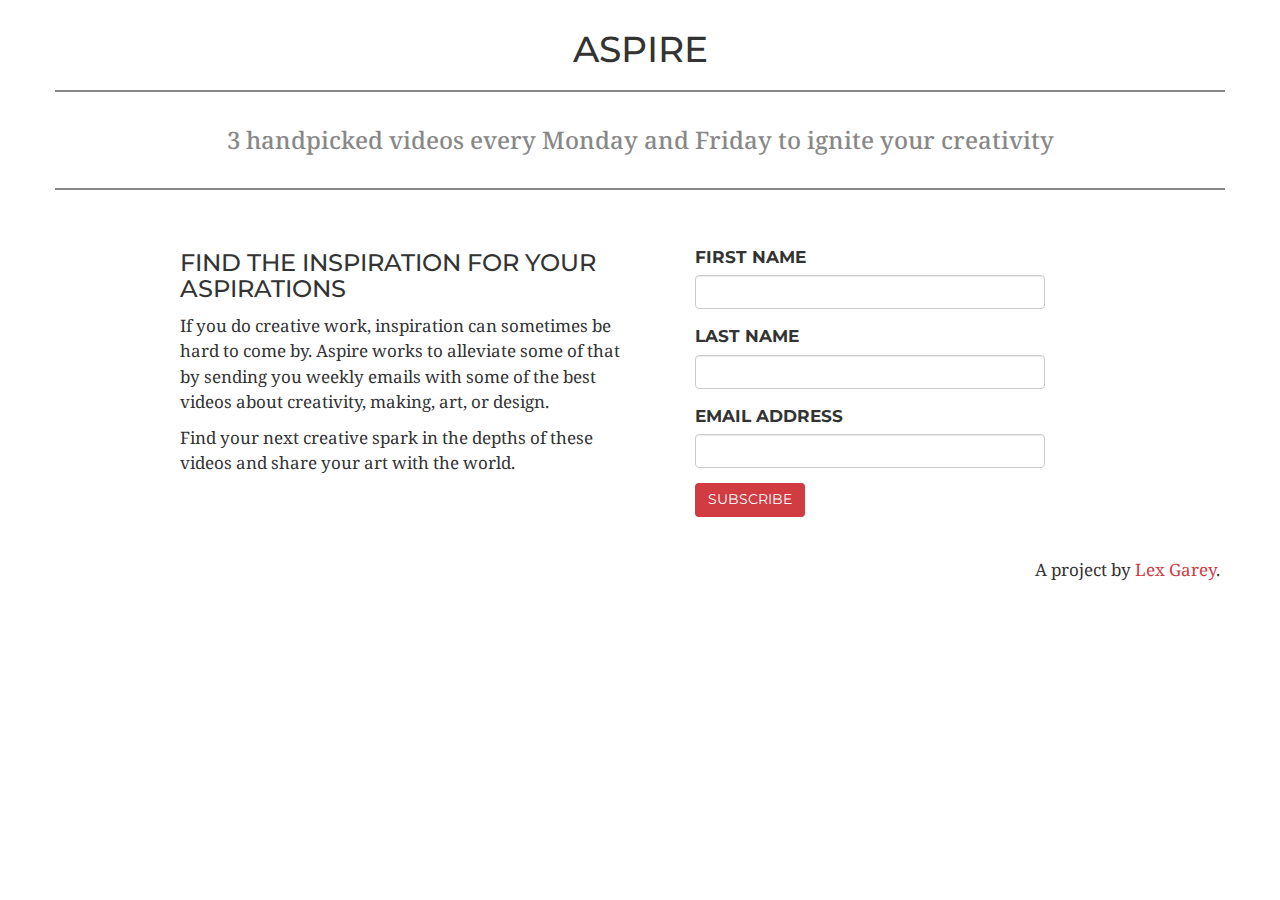
==== index.html @ f866ebbb "Initial commit" ====
<!doctype html>
<html class="no-js">
    <head>
        <meta charset="utf-8">
        <title>Aspire - 3 Handpicked Vides to Ignite Your Creativity</title>
        <meta name="description" content="">
        <meta name="viewport" content="width=device-width, initial-scale=1">
        <!-- Place favicon.ico and apple-touch-icon.png in the root directory -->

        <!-- build:css styles/vendor.css -->
        <!-- bower:css -->
        <!-- endbower -->
        <!-- endbuild -->

        <!-- build:css({.tmp,app}) styles/main.css -->
        <link rel="stylesheet" href="styles/main.css">
        <link href='http://fonts.googleapis.com/css?family=Montserrat' rel='stylesheet' type='text/css'>
        <link href='http://fonts.googleapis.com/css?family=Droid+Serif' rel='stylesheet' type='text/css'>
        <!-- endbuild -->

        <!-- build:js scripts/vendor/modernizr.js -->
        <script src="bower_components/modernizr/modernizr.js"></script>
        <!-- endbuild -->
    </head>
    <body>
        <!--[if lt IE 10]>
            <p class="browsehappy">You are using an <strong>outdated</strong> browser. Please <a href="http://browsehappy.com/">upgrade your browser</a> to improve your experience.</p>
        <![endif]-->
        <div class="container">
          <div class="row header">
                <h1 class="logo">ASPIRE</h1>
            </div>
       
         
            <div class="row blurb">
              <h2>3 handpicked videos every Monday and Friday to ignite your creativity</h2>
            </div>
            
            <div class="landing">
                <div class="col-md-offset-1 col-md-5 landing-copy">
                    <h3>Find the Inspiration for Your Aspirations</h3>
                    <p>If you do creative work, inspiration can sometimes be hard to come by. Aspire works to alleviate some of that by sending you weekly emails with some of the best videos about creativity, making, art, or design.</p>
                    <p>Find your next creative spark in the depths of these videos and share your art with the world.</p> 
                    
                </div>
                <div class="col-md-1 col-md-4 newsletter">
                    <!-- Begin MailChimp Signup Form -->
                <div id="mc_embed_signup">
                <form role="form" action="//toaspire.us9.list-manage.com/subscribe/post?u=c3a0431c824df45c85ee72d05&amp;id=911b482b76" method="post" id="mc-embedded-subscribe-form" name="mc-embedded-subscribe-form" class="validate" target="_blank" novalidate>
                    <div id="mc_embed_signup_scroll">
                    
                <div class="form-group">
                    <label for="mce-FNAME">First Name </label>
                    <input type="text" value="" name="FNAME" class="form-control" id="mce-FNAME">
                </div>
                <div class="form-group">
                    <label for="mce-LNAME">Last Name </label>
                    <input type="text" value="" name="LNAME" class="form-control" id="mce-LNAME">
                </div>
                <div class="form-group">
                    <label for="mce-EMAIL">Email Address </label>
                    <input type="email" value="" name="EMAIL" class="required email form-control" id="mce-EMAIL">
                </div>
                    <div id="mce-responses" class="clear">
                        <div class="response" id="mce-error-response" style="display:none"></div>
                        <div class="response" id="mce-success-response" style="display:none"></div>
                    </div>    <!-- real people should not fill this in and expect good things - do not remove this or risk form bot signups-->
                    <div style="position: absolute; left: -5000px;"><input type="text" name="b_c3a0431c824df45c85ee72d05_911b482b76" tabindex="-1" value=""></div>
                    <div class="clear"><input type="submit" value="Subscribe" name="subscribe" id="mc-embedded-subscribe" class="btn"></div>
                    </div>
                </form>
                </div>

                <!--End mc_embed_signup-->
                </div>
            </div>
        </div>

        <div class="container">
            <div class="row">
                <footer class="footer">
                    A project by <a href="http://lexgarey.co/">Lex Garey</a>.
                </footer>
            </div>
        </div>

   








        <!-- Google Analytics: change UA-XXXXX-X to be your site's ID. -->
        <script>
            (function(b,o,i,l,e,r){b.GoogleAnalyticsObject=l;b[l]||(b[l]=
            function(){(b[l].q=b[l].q||[]).push(arguments)});b[l].l=+new Date;
            e=o.createElement(i);r=o.getElementsByTagName(i)[0];
            e.src='//www.google-analytics.com/analytics.js';
            r.parentNode.insertBefore(e,r)}(window,document,'script','ga'));
            ga('create','UA-XXXXX-X');ga('send','pageview');
        </script>

        <!-- build:js scripts/vendor.js -->
        <!-- bower:js -->
        <script src="bower_components/jquery/dist/jquery.js"></script>
        <!-- endbower -->
        <!-- endbuild -->

        <!-- build:js scripts/plugins.js -->
        <script src="bower_components/bootstrap-sass-official/vendor/assets/javascripts/bootstrap/affix.js"></script>
        <script src="bower_components/bootstrap-sass-official/vendor/assets/javascripts/bootstrap/alert.js"></script>
        <script src="bower_components/bootstrap-sass-official/vendor/assets/javascripts/bootstrap/dropdown.js"></script>
        <script src="bower_components/bootstrap-sass-official/vendor/assets/javascripts/bootstrap/tooltip.js"></script>
        <script src="bower_components/bootstrap-sass-official/vendor/assets/javascripts/bootstrap/modal.js"></script>
        <script src="bower_components/bootstrap-sass-official/vendor/assets/javascripts/bootstrap/transition.js"></script>
        <script src="bower_components/bootstrap-sass-official/vendor/assets/javascripts/bootstrap/button.js"></script>
        <script src="bower_components/bootstrap-sass-official/vendor/assets/javascripts/bootstrap/popover.js"></script>
        <script src="bower_components/bootstrap-sass-official/vendor/assets/javascripts/bootstrap/carousel.js"></script>
        <script src="bower_components/bootstrap-sass-official/vendor/assets/javascripts/bootstrap/scrollspy.js"></script>
        <script src="bower_components/bootstrap-sass-official/vendor/assets/javascripts/bootstrap/collapse.js"></script>
        <script src="bower_components/bootstrap-sass-official/vendor/assets/javascripts/bootstrap/tab.js"></script>
        <!-- endbuild -->

        <!-- build:js scripts/main.js -->
        <script src="scripts/main.js"></script>
        <!-- endbuild -->
</body>
</html>
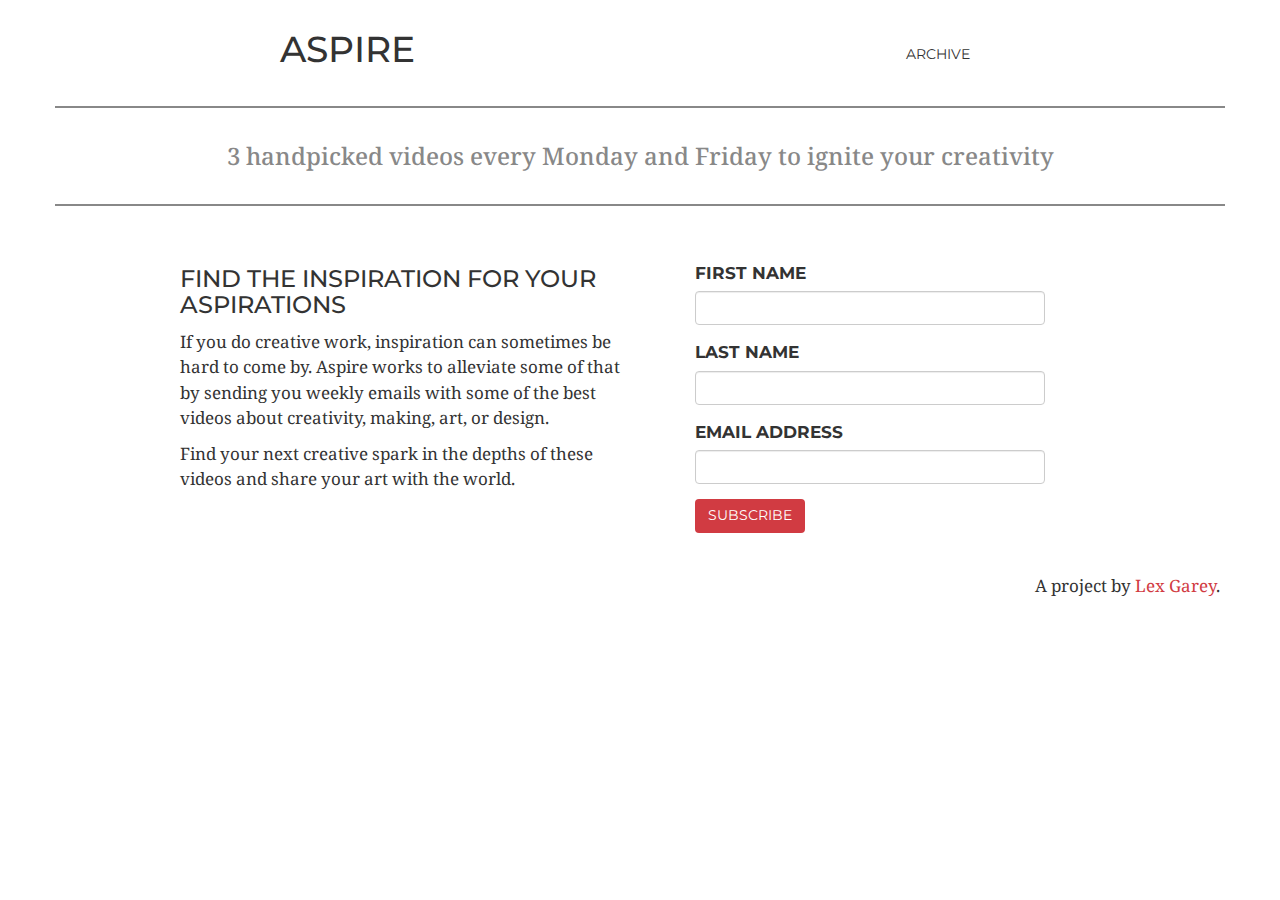
==== commit 4978550b: "Merge branch 'master' of https://github.com/toaspire/toaspire.github.io" ====
--- a/index.html
+++ b/index.html
@@ -5,7 +5,7 @@
         <title>Aspire - 3 Handpicked Vides to Ignite Your Creativity</title>
         <meta name="description" content="">
         <meta name="viewport" content="width=device-width, initial-scale=1">
-        <!-- Place favicon.ico and apple-touch-icon.png in the root directory -->
+        <link rel='shortcut icon' type='image/x-icon' href='/favicon.ico' />
 
         <!-- build:css styles/vendor.css -->
         <!-- bower:css -->
@@ -28,8 +28,13 @@
         <![endif]-->
         <div class="container">
           <div class="row header">
-                <h1 class="logo">ASPIRE</h1>
-            </div>
+              <div class="col-md-6">
+                <h1 class="logo"><a href="/">ASPIRE</a></h1>
+              </div>
+              <div class="nav-links col-md-6 ">
+                <a href="archive.html">Archive</a>
+                </div>
+              </div>
        
          
             <div class="row blurb">
@@ -90,7 +95,11 @@
 
 
 
-
+         <!-- build:js scripts/vendor.js -->
+        <!-- bower:js -->
+        <script src="bower_components/jquery/dist/jquery.js"></script>
+        <!-- endbower -->
+        <!-- endbuild -->
 
 
         <!-- Google Analytics: change UA-XXXXX-X to be your site's ID. -->
@@ -100,14 +109,10 @@
             e=o.createElement(i);r=o.getElementsByTagName(i)[0];
             e.src='//www.google-analytics.com/analytics.js';
             r.parentNode.insertBefore(e,r)}(window,document,'script','ga'));
-            ga('create','UA-XXXXX-X');ga('send','pageview');
+            ga('create','UA-58198185-1');ga('send','pageview');
         </script>
 
-        <!-- build:js scripts/vendor.js -->
-        <!-- bower:js -->
-        <script src="bower_components/jquery/dist/jquery.js"></script>
-        <!-- endbower -->
-        <!-- endbuild -->
+
 
         <!-- build:js scripts/plugins.js -->
         <script src="bower_components/bootstrap-sass-official/vendor/assets/javascripts/bootstrap/affix.js"></script>
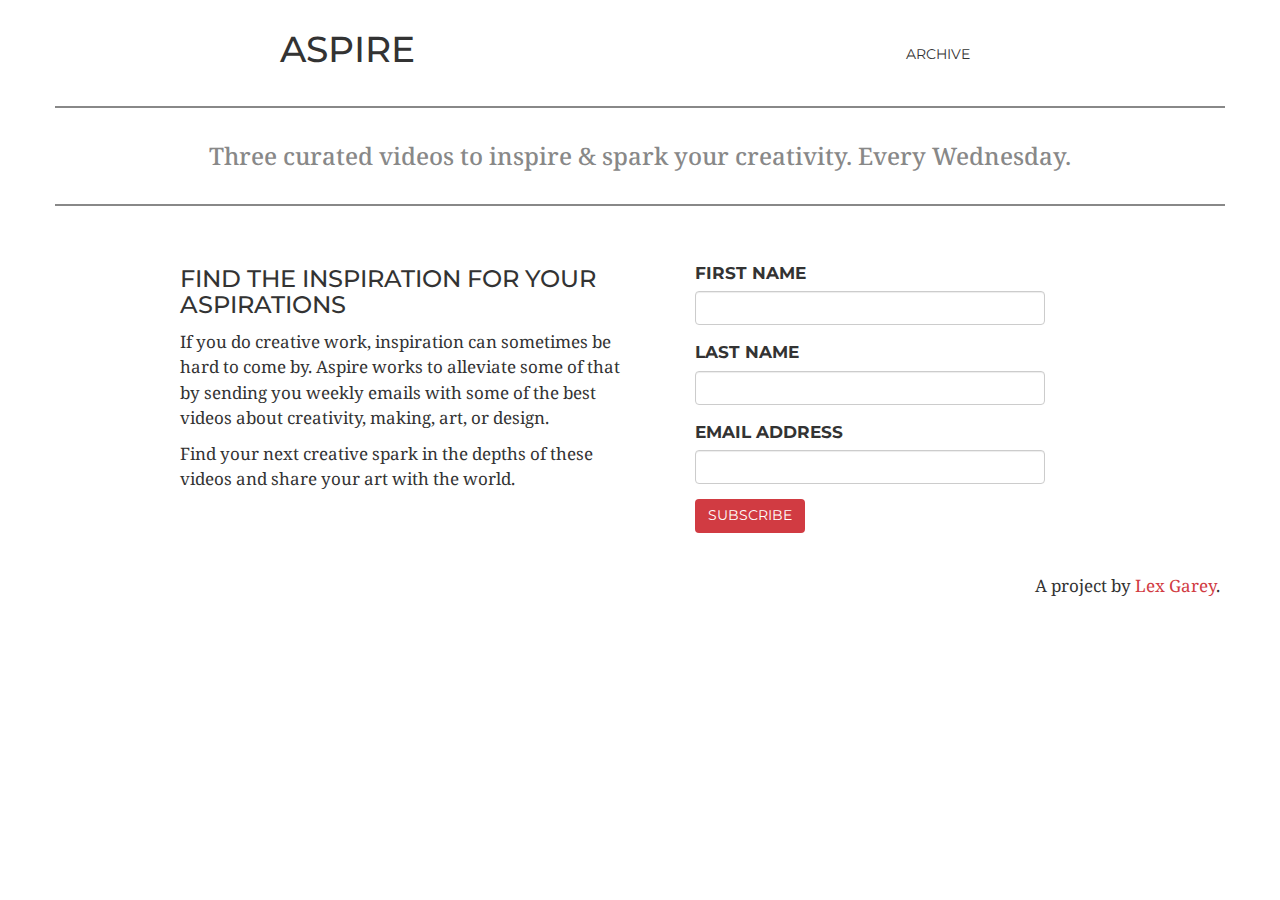
==== commit 7b392a05: "Update tagline" ====
--- a/index.html
+++ b/index.html
@@ -2,7 +2,7 @@
 <html class="no-js">
     <head>
         <meta charset="utf-8">
-        <title>Aspire - 3 Handpicked Vides to Ignite Your Creativity</title>
+        <title>Aspire - 3 Handpicked Videos to Ignite Your Creativity</title>
         <meta name="description" content="">
         <meta name="viewport" content="width=device-width, initial-scale=1">
         <link rel='shortcut icon' type='image/x-icon' href='/favicon.ico' />
@@ -38,7 +38,7 @@
        
          
             <div class="row blurb">
-              <h2>3 handpicked videos every Monday and Friday to ignite your creativity</h2>
+              <h2>Three curated videos to inspire &amp spark your creativity. Every Wednesday.</h2>
             </div>
             
             <div class="landing">
